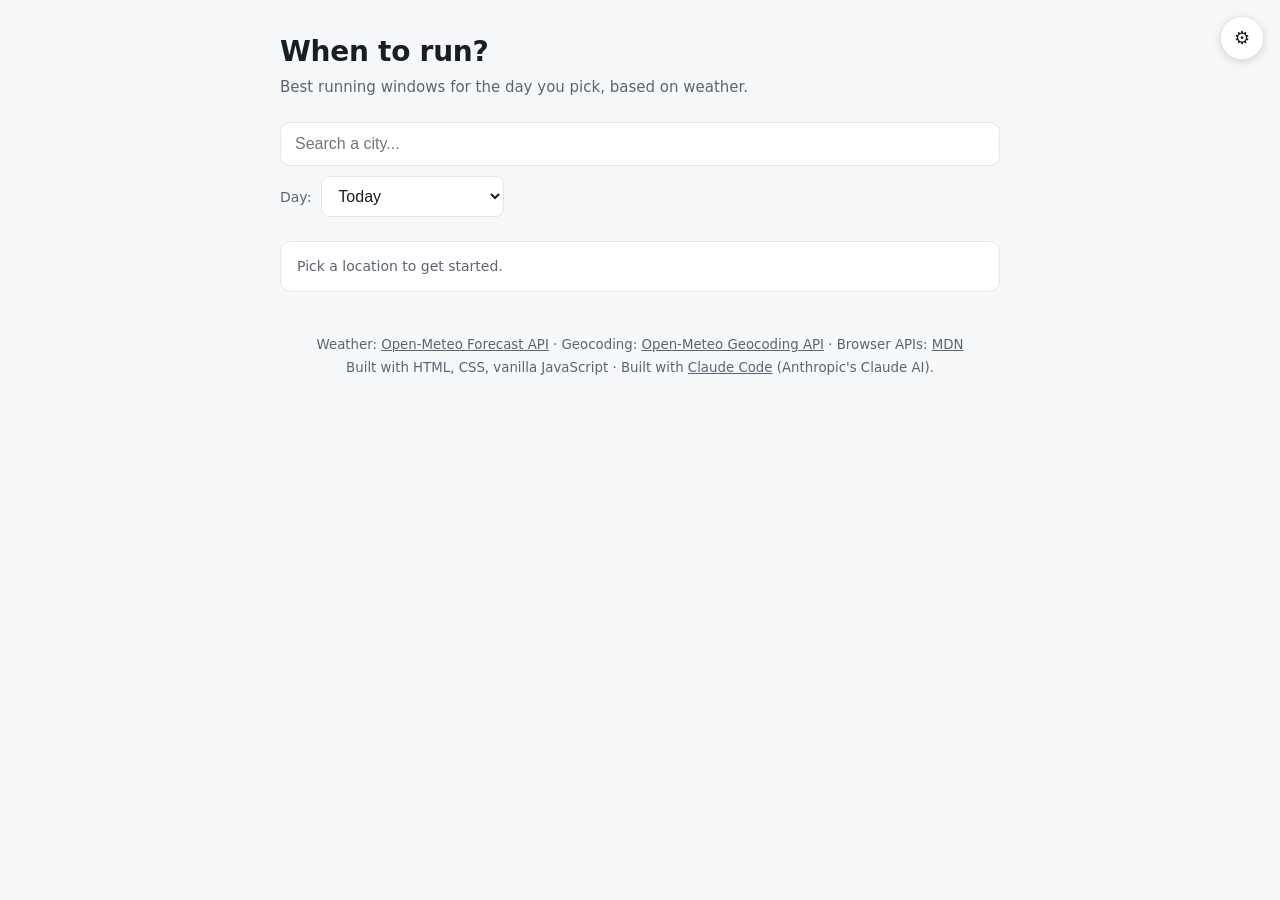
==== index.html @ eec4b98c "asdf" ====
<!DOCTYPE html>
<html lang="en">
<head>
  <meta charset="UTF-8">
  <meta name="viewport" content="width=device-width, initial-scale=1">
  <title>When to run?</title>
  <link rel="stylesheet" href="styles.css">
</head>
<body>
  <button id="paramsBtn" class="params-btn" title="Scoring">⚙</button>

  <aside id="paramsPanel" class="params-panel" hidden>
    <header class="params-header">
      <h3>Scoring</h3>
      <button id="paramsClose" class="params-close" title="Close">✕</button>
    </header>

    <div class="params-section">
      <div class="params-section-title">Weights</div>
      <div class="param">
        <label>Daylight <span class="out" data-out="wDaylight">40</span>%</label>
        <input type="range" id="wDaylight" min="0" max="100" step="1" value="40">
      </div>
      <div class="param">
        <label>Temperature <span class="out" data-out="wTemp">20</span>%</label>
        <input type="range" id="wTemp" min="0" max="100" step="1" value="20">
      </div>
      <div class="param">
        <label>Precipitation <span class="out" data-out="wPrecip">20</span>%</label>
        <input type="range" id="wPrecip" min="0" max="100" step="1" value="20">
      </div>
      <div class="param">
        <label>Wind <span class="out" data-out="wWind">10</span>%</label>
        <input type="range" id="wWind" min="0" max="100" step="1" value="10">
      </div>
      <div class="param">
        <label>Humidity <span class="out" data-out="wHumidity">5</span>%</label>
        <input type="range" id="wHumidity" min="0" max="100" step="1" value="5">
      </div>
      <div class="param">
        <label>UV index <span class="out" data-out="wUV">5</span>%</label>
        <input type="range" id="wUV" min="0" max="100" step="1" value="5">
      </div>
      <div class="weights-note">Normalised across the categories above.</div>
    </div>

    <div class="params-section">
      <div class="params-section-title">Preferences</div>
      <div class="param">
        <label>Ideal feels-like <span class="out" data-out="idealTemp">10</span>°C</label>
        <input type="range" id="idealTemp" min="-5" max="25" step="1" value="10">
      </div>
      <div class="param">
        <label>Wind tolerance <span class="out" data-out="windTol">10</span> km/h</label>
        <input type="range" id="windTol" min="0" max="40" step="1" value="10">
      </div>
      <div class="param">
        <label>Window length <span class="out" data-out="windowHours">1</span> h</label>
        <input type="range" id="windowHours" min="1" max="6" step="1" value="1">
      </div>
      <div class="param param-check">
        <label>
          <input type="checkbox" id="daylightOnly" checked>
          Show only daylight hours
        </label>
      </div>
    </div>

    <button id="paramsReset" class="params-reset">Reset to defaults</button>
  </aside>

  <main>
    <header>
      <h1>When to run?</h1>
      <p class="sub">Best running windows for the day you pick, based on weather.</p>
    </header>

    <section class="location">
      <div class="loc-row">
        <input id="cityInput" type="text" placeholder="Search a city..." autocomplete="off">
      </div>
      <ul id="suggestions" class="suggestions" hidden></ul>
      <div id="locLabel" class="loc-label"></div>
      <div class="range-row">
        <label for="rangeSelect">Day:</label>
        <select id="rangeSelect">
          <option value="today" selected>Today</option>
          <option value="tomorrow">Tomorrow</option>
          <option value="2days">Day after tomorrow</option>
        </select>
      </div>
    </section>

    <section id="status" class="status">Pick a location to get started.</section>

    <section id="topPicks" class="top-picks" hidden>
      <h2>Best windows</h2>
      <div id="picks" class="picks"></div>
    </section>

    <section id="hourly" class="hourly" hidden>
      <h2 id="hourlyHeading">Forecast</h2>
      <div id="hours" class="hours"></div>
      <div class="legend">
        <span><i class="dot s-great"></i>great</span>
        <span><i class="dot s-good"></i>good</span>
        <span><i class="dot s-ok"></i>ok</span>
        <span><i class="dot s-bad"></i>poor</span>
      </div>
    </section>

    <footer>
      <small>
        Weather: <a href="https://open-meteo.com/" target="_blank" rel="noopener">Open-Meteo Forecast API</a> ·
        Geocoding: <a href="https://open-meteo.com/en/docs/geocoding-api" target="_blank" rel="noopener">Open-Meteo Geocoding API</a> ·
        Browser APIs: <a href="https://developer.mozilla.org/" target="_blank" rel="noopener">MDN</a>
        <br>
        Built with HTML, CSS, vanilla JavaScript ·
        Built with <a href="https://claude.com/claude-code" target="_blank" rel="noopener">Claude Code</a> (Anthropic's Claude AI).
      </small>
    </footer>
  </main>
  <script src="script.js"></script>
</body>
</html>
---- styles.css ----
:root {
  --bg: #0f1115;
  --panel: #181b22;
  --panel-2: #1f232c;
  --text: #e7ebf2;
  --muted: #9aa3b2;
  --border: #2a2f3a;
  --accent: #4fc3a1;
  --great: #4fc3a1;
  --good: #8bc34a;
  --ok:   #f5b83e;
  --bad:  #e76f6f;
}

@media (prefers-color-scheme: light) {
  :root {
    --bg: #f7f8fa;
    --panel: #ffffff;
    --panel-2: #f1f3f7;
    --text: #1a1d23;
    --muted: #5b6472;
    --border: #e3e6ec;
  }
}

* { box-sizing: border-box; }

html, body { overflow-x: hidden; }

body {
  margin: 0;
  font-family: -apple-system, BlinkMacSystemFont, "Segoe UI", Roboto, system-ui, sans-serif;
  background: var(--bg);
  color: var(--text);
  line-height: 1.45;
  -webkit-tap-highlight-color: rgba(79, 195, 161, 0.18);
  -webkit-text-size-adjust: 100%;
}

main {
  max-width: 760px;
  margin: 0 auto;
  padding: 32px 20px 60px;
}

header h1 {
  font-size: 28px;
  margin: 0 0 4px;
  letter-spacing: -0.01em;
}

.sub {
  margin: 0 0 24px;
  color: var(--muted);
  font-size: 15px;
}

.location { margin-bottom: 24px; position: relative; }

.loc-row {
  display: flex;
  gap: 8px;
}

#cityInput {
  flex: 1;
  padding: 12px 14px;
  font-size: 16px; /* 16px+ avoids iOS focus zoom */
  background: var(--panel);
  color: var(--text);
  border: 1px solid var(--border);
  border-radius: 10px;
  outline: none;
}

#cityInput:focus { border-color: var(--accent); }

.suggestions {
  list-style: none;
  margin: 6px 0 0;
  padding: 4px 0;
  background: var(--panel);
  border: 1px solid var(--border);
  border-radius: 10px;
  position: absolute;
  left: 0; right: 0;
  z-index: 5;
  max-height: 280px;
  overflow-y: auto;
}

.suggestions li {
  padding: 12px 14px;
  cursor: pointer;
  font-size: 15px;
  min-height: 44px;
  display: flex;
  align-items: center;
}

.suggestions li:hover { background: var(--panel-2); }

.suggestions li small { color: var(--muted); margin-left: 6px; }

.loc-label {
  margin-top: 10px;
  color: var(--muted);
  font-size: 14px;
}

.range-row {
  margin-top: 10px;
  display: flex;
  align-items: center;
  gap: 10px;
  font-size: 14px;
  color: var(--muted);
}

#rangeSelect {
  padding: 10px 12px;
  background: var(--panel);
  color: var(--text);
  border: 1px solid var(--border);
  border-radius: 8px;
  font-size: 16px;
  cursor: pointer;
}

#rangeSelect:focus { outline: none; border-color: var(--accent); }

.status {
  padding: 14px 16px;
  background: var(--panel);
  border: 1px solid var(--border);
  border-radius: 10px;
  color: var(--muted);
  font-size: 14px;
}

.top-picks { margin-top: 28px; }
.hourly    { margin-top: 28px; }

h2 {
  font-size: 14px;
  text-transform: uppercase;
  letter-spacing: 0.08em;
  color: var(--muted);
  margin: 0 0 12px;
  font-weight: 600;
}

.picks {
  display: grid;
  grid-template-columns: repeat(auto-fit, minmax(220px, 1fr));
  gap: 12px;
}

.pick {
  background: var(--panel);
  border: 1px solid var(--border);
  border-left: 4px solid var(--accent);
  border-radius: 10px;
  padding: 14px 16px;
}

.pick.s-great { border-left-color: var(--great); }
.pick.s-good  { border-left-color: var(--good); }
.pick.s-ok    { border-left-color: var(--ok); }
.pick.s-bad   { border-left-color: var(--bad); }

.pick .when {
  font-size: 16px;
  font-weight: 600;
  margin-bottom: 4px;
}

.pick .verdict {
  font-size: 13px;
  color: var(--muted);
  margin-bottom: 8px;
}

.pick .stats {
  display: flex;
  flex-wrap: wrap;
  gap: 10px 14px;
  font-size: 13px;
  color: var(--muted);
}

.pick .stats b { color: var(--text); font-weight: 600; }

.pick .wear {
  margin-top: 10px;
  padding-top: 8px;
  border-top: 1px dashed var(--border);
  font-size: 12px;
  color: var(--muted);
}


.hours {
  display: grid;
  grid-template-columns: repeat(auto-fill, minmax(64px, 1fr));
  gap: 6px;
}

.hour {
  background: var(--panel);
  border: 1px solid var(--border);
  border-radius: 8px;
  padding: 8px 6px;
  text-align: center;
  font-size: 12px;
  cursor: default;
  position: relative;
}

.hour .hr-label { color: var(--muted); font-size: 11px; }
.hour .hr-temp  { font-weight: 600; margin: 2px 0; }
.hour .hr-bar {
  height: 4px;
  background: var(--panel-2);
  border-radius: 2px;
  margin-top: 4px;
  overflow: hidden;
}
.hour .hr-bar > div {
  height: 100%;
  border-radius: 2px;
}

.hour.s-great .hr-bar > div { background: var(--great); }
.hour.s-good  .hr-bar > div { background: var(--good); }
.hour.s-ok    .hr-bar > div { background: var(--ok); }
.hour.s-bad   .hr-bar > div { background: var(--bad); }

.hour.day-divider { border-left: 2px solid var(--accent); }

.hour[title]:hover { border-color: var(--accent); }

.legend {
  display: flex;
  flex-wrap: wrap;
  gap: 8px 14px;
  margin-top: 12px;
  font-size: 12px;
  color: var(--muted);
}

.legend .dot {
  display: inline-block;
  width: 10px; height: 10px;
  border-radius: 50%;
  margin-right: 4px;
  vertical-align: middle;
}

.dot.s-great { background: var(--great); }
.dot.s-good  { background: var(--good); }
.dot.s-ok    { background: var(--ok); }
.dot.s-bad   { background: var(--bad); }

footer {
  margin-top: 40px;
  text-align: center;
  color: var(--muted);
}

footer a { color: var(--muted); }

/* ---- params panel ---- */

.params-btn {
  position: fixed;
  top: 16px;
  right: 16px;
  z-index: 20;
  width: 44px;
  height: 44px;
  font-size: 18px;
  background: var(--panel);
  color: var(--text);
  border: 1px solid var(--border);
  border-radius: 50%;
  cursor: pointer;
  display: flex;
  align-items: center;
  justify-content: center;
  box-shadow: 0 2px 8px rgba(0,0,0,0.15);
}

.params-btn:hover { border-color: var(--accent); }

.params-panel {
  position: fixed;
  top: 0; right: 0;
  width: 320px;
  max-width: 90vw;
  height: 100vh;
  background: var(--panel);
  border-left: 1px solid var(--border);
  padding: 18px 20px 24px;
  overflow-y: auto;
  z-index: 30;
  box-shadow: -8px 0 24px rgba(0,0,0,0.25);
}

.params-header {
  display: flex;
  align-items: center;
  justify-content: space-between;
  margin-bottom: 12px;
}

.params-header h3 {
  margin: 0;
  font-size: 16px;
  letter-spacing: -0.01em;
}

.params-close {
  background: transparent;
  border: 1px solid var(--border);
  color: var(--muted);
  width: 36px; height: 36px;
  font-size: 16px;
  border-radius: 8px;
  cursor: pointer;
}
.params-close:hover { color: var(--text); border-color: var(--accent); }

.params-section { margin-bottom: 18px; }

.params-section-title {
  text-transform: uppercase;
  letter-spacing: 0.08em;
  font-size: 11px;
  color: var(--muted);
  margin-bottom: 8px;
}

.param {
  margin-bottom: 12px;
}

.param label {
  display: flex;
  justify-content: space-between;
  font-size: 13px;
  color: var(--muted);
  margin-bottom: 4px;
}

.param label .out { color: var(--text); font-weight: 600; }

.param-check label {
  flex-direction: row;
  align-items: center;
  gap: 8px;
  color: var(--text);
  font-size: 14px;
  cursor: pointer;
}

.param-check input[type=checkbox] {
  width: 18px;
  height: 18px;
  accent-color: var(--accent);
  cursor: pointer;
}

.param input[type=range] {
  width: 100%;
  accent-color: var(--accent);
}

.weights-note {
  font-size: 11px;
  color: var(--muted);
  margin-top: 4px;
}

.params-reset {
  width: 100%;
  padding: 10px;
  font-size: 13px;
  background: var(--panel-2);
  color: var(--text);
  border: 1px solid var(--border);
  border-radius: 8px;
  cursor: pointer;
}
.params-reset:hover { border-color: var(--accent); }

@media (max-width: 520px) {
  main { padding: 24px 14px 40px; }
  header h1 { font-size: 24px; }
  .sub { font-size: 14px; margin-bottom: 18px; }

  .params-btn { top: 10px; right: 10px; }
  .params-panel { width: 100vw; max-width: 100vw; padding: 16px 16px 24px; }

  .picks { grid-template-columns: 1fr; }
  .pick { padding: 12px 14px; }
  .pick .when { font-size: 15px; }
  .pick .stats { gap: 6px 12px; font-size: 12px; }

  .hours { grid-template-columns: repeat(auto-fill, minmax(56px, 1fr)); gap: 5px; }
  .hour { padding: 10px 4px; }

  .top-picks, .hourly { margin-top: 22px; }

  footer { font-size: 11px; }
}
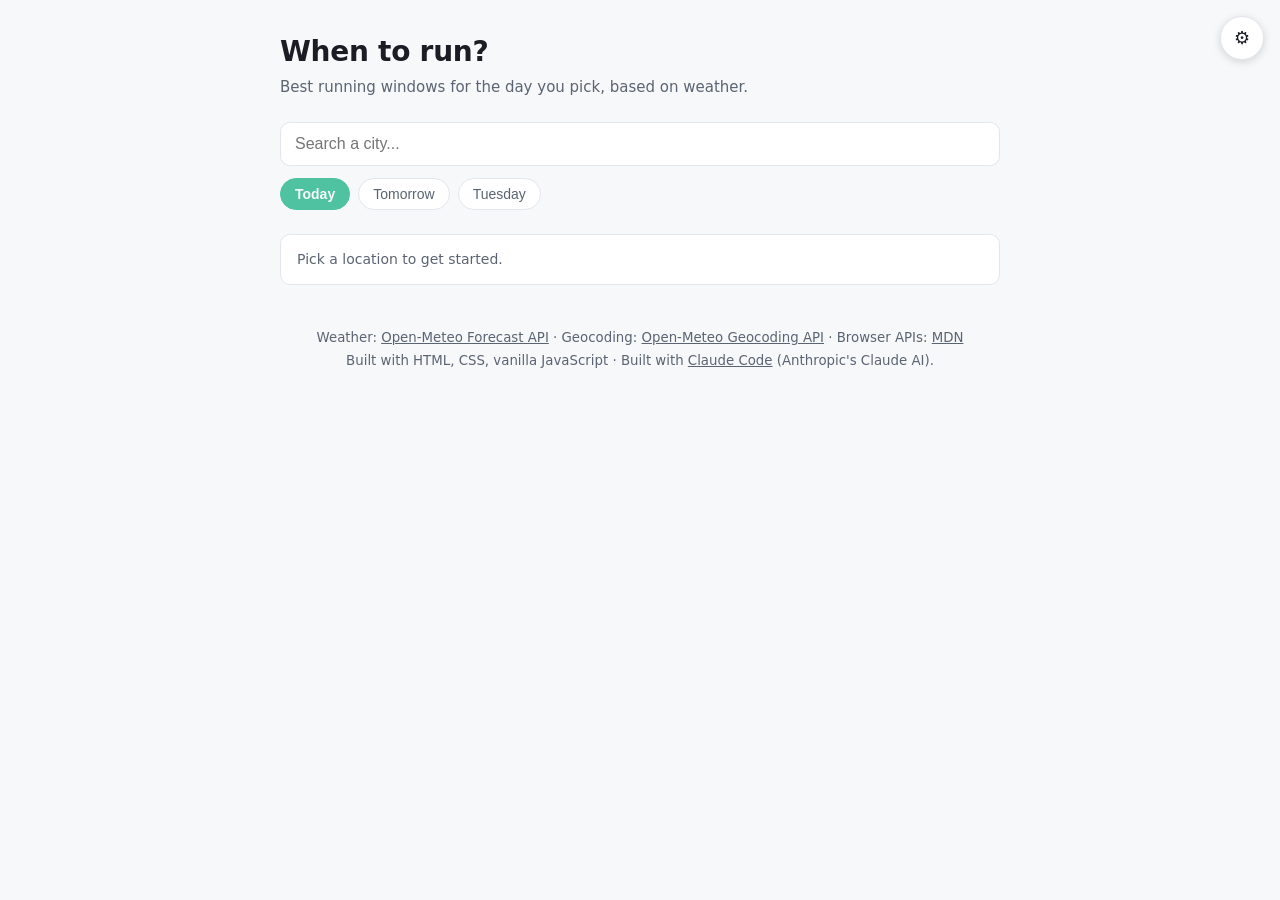
==== commit d540d4cb: "Release_0.0.0" ====
--- a/index.html
+++ b/index.html
@@ -16,7 +16,6 @@
     </header>
 
     <div class="params-section">
-      <div class="params-section-title">Weights</div>
       <div class="param">
         <label>Daylight <span class="out" data-out="wDaylight">40</span>%</label>
         <input type="range" id="wDaylight" min="0" max="100" step="1" value="40">
@@ -41,11 +40,11 @@
         <label>UV index <span class="out" data-out="wUV">5</span>%</label>
         <input type="range" id="wUV" min="0" max="100" step="1" value="5">
       </div>
-      <div class="weights-note">Normalised across the categories above.</div>
     </div>
 
+    <div class="params-divider"></div>
+
     <div class="params-section">
-      <div class="params-section-title">Preferences</div>
       <div class="param">
         <label>Ideal feels-like <span class="out" data-out="idealTemp">10</span>°C</label>
         <input type="range" id="idealTemp" min="-5" max="25" step="1" value="10">
@@ -54,14 +53,10 @@
         <label>Wind tolerance <span class="out" data-out="windTol">10</span> km/h</label>
         <input type="range" id="windTol" min="0" max="40" step="1" value="10">
       </div>
-      <div class="param">
-        <label>Window length <span class="out" data-out="windowHours">1</span> h</label>
-        <input type="range" id="windowHours" min="1" max="6" step="1" value="1">
-      </div>
       <div class="param param-check">
         <label>
           <input type="checkbox" id="daylightOnly" checked>
-          Show only daylight hours
+          Daylight hours only
         </label>
       </div>
     </div>
@@ -82,12 +77,9 @@
       <ul id="suggestions" class="suggestions" hidden></ul>
       <div id="locLabel" class="loc-label"></div>
       <div class="range-row">
-        <label for="rangeSelect">Day:</label>
-        <select id="rangeSelect">
-          <option value="today" selected>Today</option>
-          <option value="tomorrow">Tomorrow</option>
-          <option value="2days">Day after tomorrow</option>
-        </select>
+        <button class="day-btn active" data-range="today">Today</button>
+        <button class="day-btn" data-range="tomorrow">Tomorrow</button>
+        <button class="day-btn" data-range="2days">+2 days</button>
       </div>
     </section>
 
@@ -120,6 +112,7 @@
       </small>
     </footer>
   </main>
+  <div id="tooltip" class="tooltip" hidden></div>
   <script src="script.js"></script>
 </body>
 </html>
--- a/styles.css
+++ b/styles.css
@@ -109,25 +109,23 @@
 }
 
 .range-row {
-  margin-top: 10px;
-  display: flex;
-  align-items: center;
-  gap: 10px;
+  margin-top: 12px;
+  display: flex;
+  gap: 8px;
+}
+
+.day-btn {
+  padding: 7px 14px;
+  background: var(--panel);
+  color: var(--muted);
+  border: 1px solid var(--border);
+  border-radius: 20px;
   font-size: 14px;
-  color: var(--muted);
-}
-
-#rangeSelect {
-  padding: 10px 12px;
-  background: var(--panel);
-  color: var(--text);
-  border: 1px solid var(--border);
-  border-radius: 8px;
-  font-size: 16px;
-  cursor: pointer;
-}
-
-#rangeSelect:focus { outline: none; border-color: var(--accent); }
+  cursor: pointer;
+}
+
+.day-btn:hover { border-color: var(--accent); color: var(--text); }
+.day-btn.active { background: var(--accent); color: var(--bg); border-color: var(--accent); font-weight: 600; }
 
 .status {
   padding: 14px 16px;
@@ -162,7 +160,22 @@
   border-left: 4px solid var(--accent);
   border-radius: 10px;
   padding: 14px 16px;
-}
+  position: relative;
+}
+
+.pick-score {
+  position: absolute;
+  top: 2px; right: 2px;
+  font-size: 13px;
+  font-weight: 700;
+  line-height: 1;
+  padding: 3px 7px;
+  border-radius: 20px;
+}
+.pick.s-great .pick-score { color: var(--great); background: rgba(79,195,161,0.15); }
+.pick.s-good  .pick-score { color: var(--good);  background: rgba(139,195,74,0.15); }
+.pick.s-ok    .pick-score { color: var(--ok);    background: rgba(245,184,62,0.15); }
+.pick.s-bad   .pick-score { color: var(--bad);   background: rgba(231,111,111,0.15); }
 
 .pick.s-great { border-left-color: var(--great); }
 .pick.s-good  { border-left-color: var(--good); }
@@ -198,7 +211,6 @@
   font-size: 12px;
   color: var(--muted);
 }
-
 
 .hours {
   display: grid;
@@ -217,28 +229,46 @@
   position: relative;
 }
 
-.hour .hr-label { color: var(--muted); font-size: 11px; }
-.hour .hr-temp  { font-weight: 600; margin: 2px 0; }
-.hour .hr-bar {
-  height: 4px;
-  background: var(--panel-2);
-  border-radius: 2px;
-  margin-top: 4px;
-  overflow: hidden;
-}
-.hour .hr-bar > div {
-  height: 100%;
-  border-radius: 2px;
-}
-
-.hour.s-great .hr-bar > div { background: var(--great); }
-.hour.s-good  .hr-bar > div { background: var(--good); }
-.hour.s-ok    .hr-bar > div { background: var(--ok); }
-.hour.s-bad   .hr-bar > div { background: var(--bad); }
-
-.hour.day-divider { border-left: 2px solid var(--accent); }
-
-.hour[title]:hover { border-color: var(--accent); }
+.hour .hr-label { color: var(--muted); font-size: 11px; margin-top: 2px; }
+.hour .hr-temp  { font-size: 15px; font-weight: 700; }
+.hour .hr-score {
+  position: absolute;
+  top: -4px; right: -4px;
+  font-size: 11px;
+  font-weight: 700;
+  line-height: 1;
+  padding: 2px 5px;
+  border-radius: 20px;
+}
+.hour.s-great .hr-score { color: var(--great); background: rgba(79,195,161,0.15); }
+.hour.s-good  .hr-score { color: var(--good);  background: rgba(139,195,74,0.15); }
+.hour.s-ok    .hr-score { color: var(--ok);    background: rgba(245,184,62,0.15); }
+.hour.s-bad   .hr-score { color: var(--bad);   background: rgba(231,111,111,0.15); }
+
+.hour:hover { border-color: var(--accent); }
+
+.tooltip {
+  position: absolute;
+  z-index: 100;
+  background: var(--panel);
+  border: 1px solid var(--border);
+  border-radius: 10px;
+  padding: 10px 14px;
+  font-size: 13px;
+  box-shadow: 0 4px 16px rgba(0,0,0,0.2);
+  pointer-events: none;
+  min-width: 160px;
+}
+
+.tt-row {
+  display: flex;
+  justify-content: space-between;
+  gap: 16px;
+  padding: 2px 0;
+  color: var(--muted);
+}
+
+.tt-row b { color: var(--text); font-weight: 600; }
 
 .legend {
   display: flex;
@@ -262,6 +292,7 @@
 .dot.s-ok    { background: var(--ok); }
 .dot.s-bad   { background: var(--bad); }
 
+
 footer {
   margin-top: 40px;
   text-align: center;
@@ -269,8 +300,6 @@
 }
 
 footer a { color: var(--muted); }
-
-/* ---- params panel ---- */
 
 .params-btn {
   position: fixed;
@@ -331,23 +360,20 @@
 }
 .params-close:hover { color: var(--text); border-color: var(--accent); }
 
-.params-section { margin-bottom: 18px; }
-
-.params-section-title {
-  text-transform: uppercase;
-  letter-spacing: 0.08em;
-  font-size: 11px;
-  color: var(--muted);
+.params-section { margin-bottom: 12px; }
+
+.params-divider {
+  border-top: 1px solid var(--border);
+  margin: 4px 0 16px;
+}
+
+.param {
   margin-bottom: 8px;
 }
 
-.param {
-  margin-bottom: 12px;
-}
-
 .param label {
   display: flex;
-  justify-content: space-between;
+  gap: 5px;
   font-size: 13px;
   color: var(--muted);
   margin-bottom: 4px;
@@ -358,28 +384,23 @@
 .param-check label {
   flex-direction: row;
   align-items: center;
-  gap: 8px;
-  color: var(--text);
-  font-size: 14px;
+  gap: 7px;
+  color: var(--muted);
+  font-size: 13px;
   cursor: pointer;
 }
 
 .param-check input[type=checkbox] {
-  width: 18px;
-  height: 18px;
+  width: 15px;
+  height: 15px;
   accent-color: var(--accent);
   cursor: pointer;
+  flex-shrink: 0;
 }
 
 .param input[type=range] {
   width: 100%;
   accent-color: var(--accent);
-}
-
-.weights-note {
-  font-size: 11px;
-  color: var(--muted);
-  margin-top: 4px;
 }
 
 .params-reset {
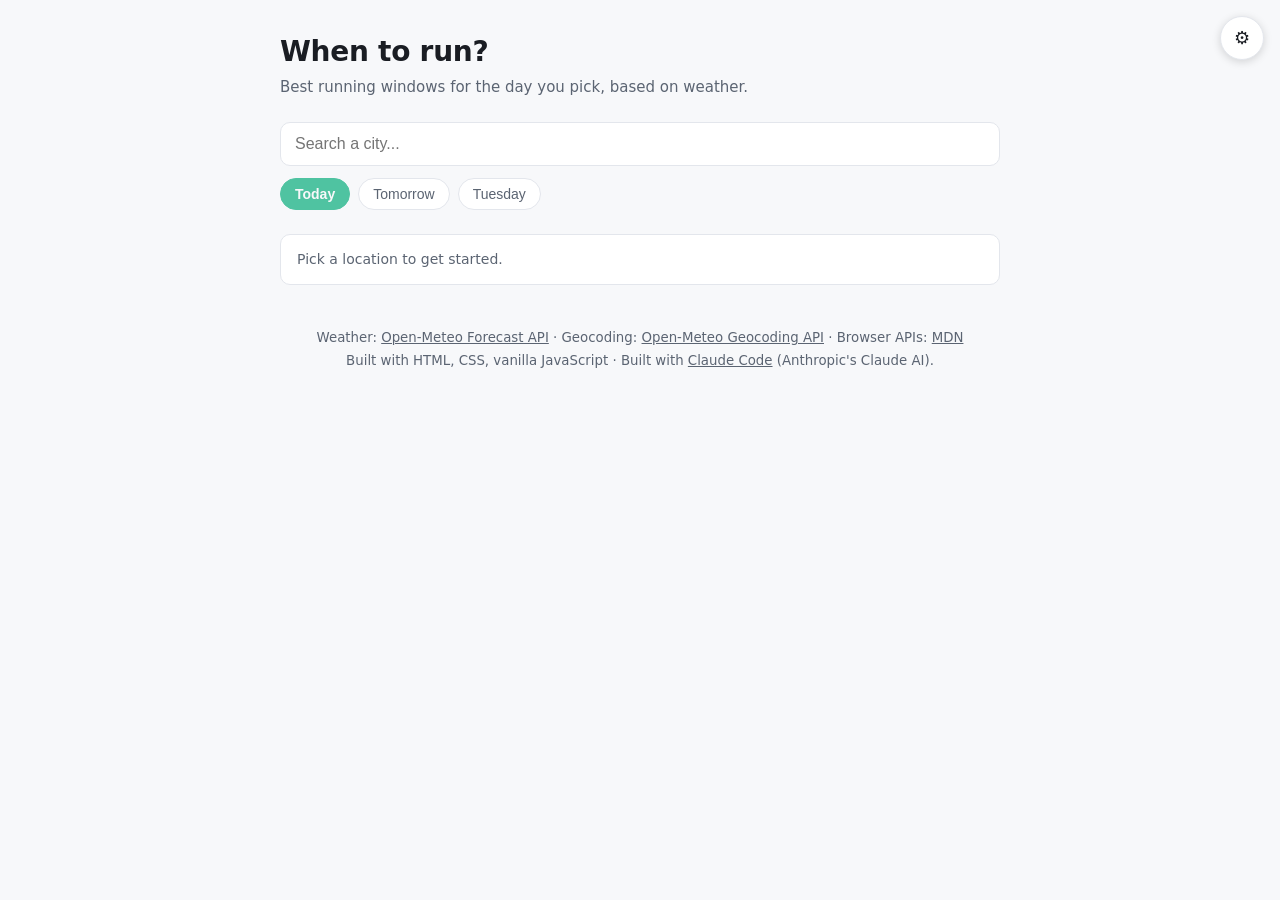
==== commit 43d877bf: "release_0.0.1" ====
--- a/index.html
+++ b/index.html
@@ -10,6 +10,7 @@
   <button id="paramsBtn" class="params-btn" title="Scoring">⚙</button>
 
   <aside id="paramsPanel" class="params-panel" hidden>
+    <div class="params-handle"></div>
     <header class="params-header">
       <h3>Scoring</h3>
       <button id="paramsClose" class="params-close" title="Close">✕</button>
--- a/styles.css
+++ b/styles.css
@@ -415,13 +415,41 @@
 }
 .params-reset:hover { border-color: var(--accent); }
 
+.params-handle { display: none; }
+
 @media (max-width: 520px) {
   main { padding: 24px 14px 40px; }
   header h1 { font-size: 24px; }
   .sub { font-size: 14px; margin-bottom: 18px; }
 
   .params-btn { top: 10px; right: 10px; }
-  .params-panel { width: 100vw; max-width: 100vw; padding: 16px 16px 24px; }
+
+  .params-panel {
+    top: auto;
+    bottom: 0;
+    left: 0;
+    right: 0;
+    width: 100vw;
+    max-width: 100vw;
+    height: auto;
+    max-height: 82vh;
+    border-left: none;
+    border-top: 1px solid var(--border);
+    border-radius: 18px 18px 0 0;
+    padding: 8px 20px 36px;
+    box-shadow: 0 -8px 32px rgba(0,0,0,0.25);
+  }
+
+  .params-handle {
+    display: block;
+    width: 36px;
+    height: 4px;
+    background: var(--border);
+    border-radius: 2px;
+    margin: 0 auto 12px;
+  }
+
+  .param input[type=range] { height: 36px; }
 
   .picks { grid-template-columns: 1fr; }
   .pick { padding: 12px 14px; }
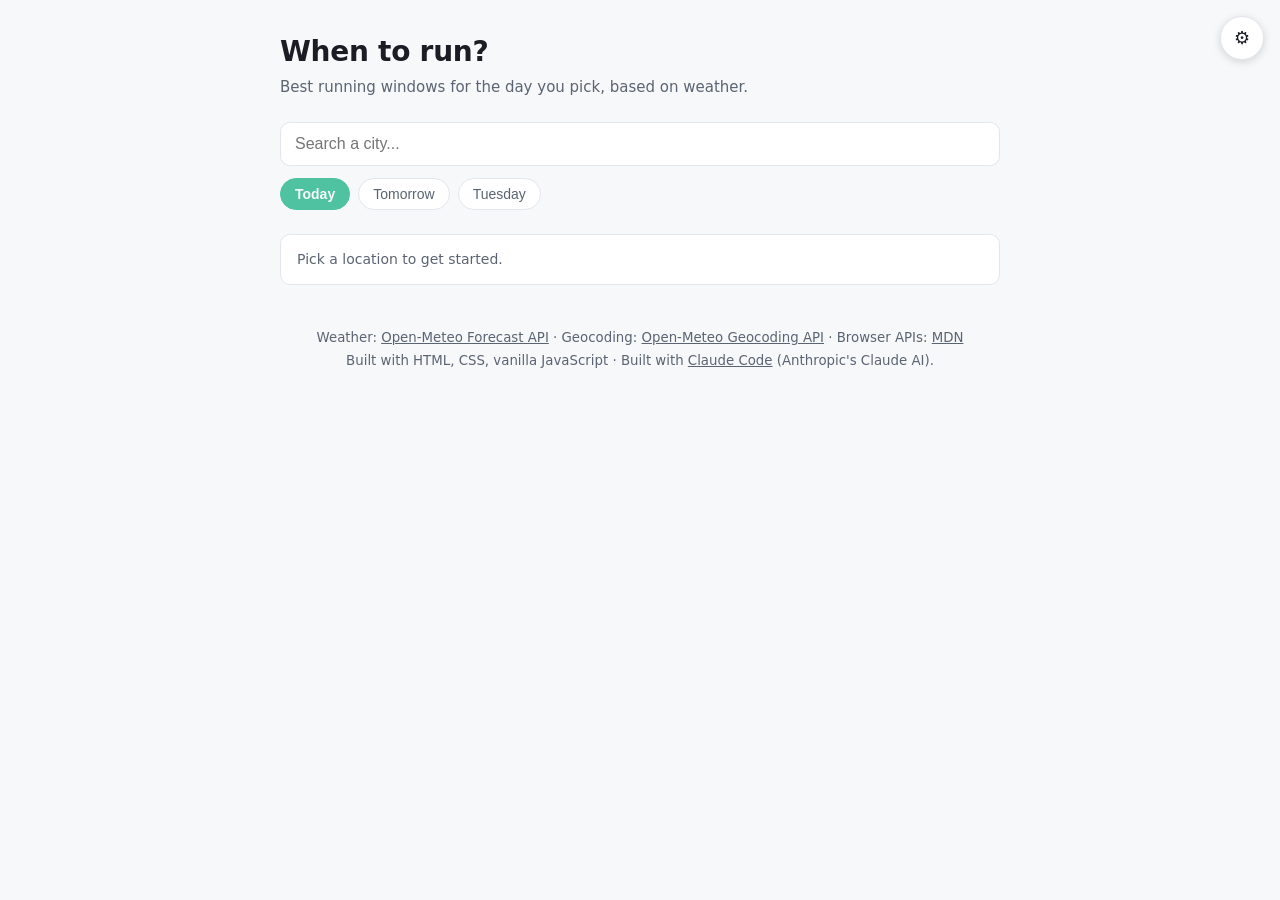
==== commit 9339e2bd: "remove legend + code_overview" ====
--- a/index.html
+++ b/index.html
@@ -7,16 +7,34 @@
   <link rel="stylesheet" href="styles.css">
 </head>
 <body>
-  <button id="paramsBtn" class="params-btn" title="Scoring">⚙</button>
+  <button id="paramsBtn" class="params-btn" title="Settings">⚙</button>
 
   <aside id="paramsPanel" class="params-panel" hidden>
     <div class="params-handle"></div>
     <header class="params-header">
-      <h3>Scoring</h3>
+      <h3>Settings</h3>
       <button id="paramsClose" class="params-close" title="Close">✕</button>
     </header>
 
     <div class="params-section">
+      <div class="param param-units">
+        <span class="param-units-label">Temperature</span>
+        <button id="unitToggle" class="unit-switch" title="Temperature unit">
+          <span>°C</span><span>°F</span>
+        </button>
+      </div>
+      <div class="param param-units">
+        <span class="param-units-label">Wind speed</span>
+        <button id="windToggle" class="unit-switch" title="Wind speed unit">
+          <span>m/s</span><span>mph</span>
+        </button>
+      </div>
+    </div>
+
+    <div class="params-divider"></div>
+
+    <div class="params-section">
+      <p class="params-section-label">Scoring</p>
       <div class="param">
         <label>Daylight <span class="out" data-out="wDaylight">40</span>%</label>
         <input type="range" id="wDaylight" min="0" max="100" step="1" value="40">
@@ -47,11 +65,11 @@
 
     <div class="params-section">
       <div class="param">
-        <label>Ideal feels-like <span class="out" data-out="idealTemp">10</span>°C</label>
+        <label>Ideal feels-like <span class="out" data-out="idealTemp">10</span><span id="idealTempUnit">°C</span></label>
         <input type="range" id="idealTemp" min="-5" max="25" step="1" value="10">
       </div>
       <div class="param">
-        <label>Wind tolerance <span class="out" data-out="windTol">10</span> km/h</label>
+        <label>Wind tolerance <span class="out" data-out="windTol">10</span><span id="windTolUnit"> m/s</span></label>
         <input type="range" id="windTol" min="0" max="40" step="1" value="10">
       </div>
       <div class="param param-check">
@@ -94,12 +112,6 @@
     <section id="hourly" class="hourly" hidden>
       <h2 id="hourlyHeading">Forecast</h2>
       <div id="hours" class="hours"></div>
-      <div class="legend">
-        <span><i class="dot s-great"></i>great</span>
-        <span><i class="dot s-good"></i>good</span>
-        <span><i class="dot s-ok"></i>ok</span>
-        <span><i class="dot s-bad"></i>poor</span>
-      </div>
     </section>
 
     <footer>
--- a/styles.css
+++ b/styles.css
@@ -127,6 +127,66 @@
 .day-btn:hover { border-color: var(--accent); color: var(--text); }
 .day-btn.active { background: var(--accent); color: var(--bg); border-color: var(--accent); font-weight: 600; }
 
+.param-units {
+  display: flex;
+  align-items: center;
+  justify-content: space-between;
+}
+
+.param-units-label {
+  font-size: 13px;
+  color: var(--muted);
+}
+
+.unit-switch {
+  display: flex;
+  align-items: center;
+  background: var(--panel-2);
+  border: none;
+  border-radius: 20px;
+  padding: 2px;
+  cursor: pointer;
+  position: relative;
+  box-shadow: 0 1px 4px rgba(0,0,0,0.2);
+}
+
+.unit-switch::before {
+  content: '';
+  position: absolute;
+  top: 2px;
+  left: 2px;
+  bottom: 2px;
+  width: calc(50% - 2px);
+  background: var(--accent);
+  border-radius: 16px;
+  transition: transform 0.18s ease;
+  pointer-events: none;
+  box-shadow: 0 1px 3px rgba(0,0,0,0.15);
+}
+
+.unit-switch.active::before {
+  transform: translateX(100%);
+}
+
+.unit-switch span {
+  position: relative;
+  z-index: 1;
+  flex: 1;
+  text-align: center;
+  padding: 3px 8px;
+  font-size: 11px;
+  font-weight: 600;
+  line-height: 1;
+  transition: color 0.18s;
+  user-select: none;
+  letter-spacing: 0.01em;
+}
+
+.unit-switch span:first-child { color: var(--bg); }
+.unit-switch span:last-child  { color: var(--muted); }
+.unit-switch.active span:first-child { color: var(--muted); }
+.unit-switch.active span:last-child  { color: var(--bg); }
+
 .status {
   padding: 14px 16px;
   background: var(--panel);
@@ -270,29 +330,6 @@
 
 .tt-row b { color: var(--text); font-weight: 600; }
 
-.legend {
-  display: flex;
-  flex-wrap: wrap;
-  gap: 8px 14px;
-  margin-top: 12px;
-  font-size: 12px;
-  color: var(--muted);
-}
-
-.legend .dot {
-  display: inline-block;
-  width: 10px; height: 10px;
-  border-radius: 50%;
-  margin-right: 4px;
-  vertical-align: middle;
-}
-
-.dot.s-great { background: var(--great); }
-.dot.s-good  { background: var(--good); }
-.dot.s-ok    { background: var(--ok); }
-.dot.s-bad   { background: var(--bad); }
-
-
 footer {
   margin-top: 40px;
   text-align: center;
@@ -325,50 +362,64 @@
 .params-panel {
   position: fixed;
   top: 0; right: 0;
-  width: 320px;
+  width: 300px;
   max-width: 90vw;
   height: 100vh;
-  background: var(--panel);
+  background: var(--bg);
   border-left: 1px solid var(--border);
-  padding: 18px 20px 24px;
+  padding: 20px 24px 36px;
   overflow-y: auto;
   z-index: 30;
-  box-shadow: -8px 0 24px rgba(0,0,0,0.25);
+  box-shadow: -16px 0 48px rgba(0,0,0,0.3);
 }
 
 .params-header {
   display: flex;
   align-items: center;
   justify-content: space-between;
-  margin-bottom: 12px;
+  margin-bottom: 20px;
 }
 
 .params-header h3 {
   margin: 0;
-  font-size: 16px;
-  letter-spacing: -0.01em;
+  font-size: 17px;
+  font-weight: 700;
+  letter-spacing: -0.02em;
 }
 
 .params-close {
   background: transparent;
-  border: 1px solid var(--border);
-  color: var(--muted);
-  width: 36px; height: 36px;
-  font-size: 16px;
-  border-radius: 8px;
-  cursor: pointer;
-}
-.params-close:hover { color: var(--text); border-color: var(--accent); }
-
-.params-section { margin-bottom: 12px; }
+  border: none;
+  color: var(--muted);
+  width: 32px; height: 32px;
+  font-size: 18px;
+  border-radius: 6px;
+  cursor: pointer;
+  display: flex;
+  align-items: center;
+  justify-content: center;
+  line-height: 1;
+}
+.params-close:hover { color: var(--text); background: var(--panel-2); }
+
+.params-section { margin-bottom: 16px; }
+
+.params-section-label {
+  margin: 0 0 10px;
+  font-size: 11px;
+  font-weight: 600;
+  text-transform: uppercase;
+  letter-spacing: 0.08em;
+  color: var(--muted);
+}
 
 .params-divider {
   border-top: 1px solid var(--border);
-  margin: 4px 0 16px;
+  margin: 0 0 20px;
 }
 
 .param {
-  margin-bottom: 8px;
+  margin-bottom: 12px;
 }
 
 .param label {
@@ -376,7 +427,7 @@
   gap: 5px;
   font-size: 13px;
   color: var(--muted);
-  margin-bottom: 4px;
+  margin-bottom: 5px;
 }
 
 .param label .out { color: var(--text); font-weight: 600; }
@@ -407,13 +458,14 @@
   width: 100%;
   padding: 10px;
   font-size: 13px;
-  background: var(--panel-2);
-  color: var(--text);
+  background: transparent;
+  color: var(--muted);
   border: 1px solid var(--border);
   border-radius: 8px;
   cursor: pointer;
-}
-.params-reset:hover { border-color: var(--accent); }
+  margin-top: 4px;
+}
+.params-reset:hover { border-color: var(--accent); color: var(--text); }
 
 .params-handle { display: none; }
 
